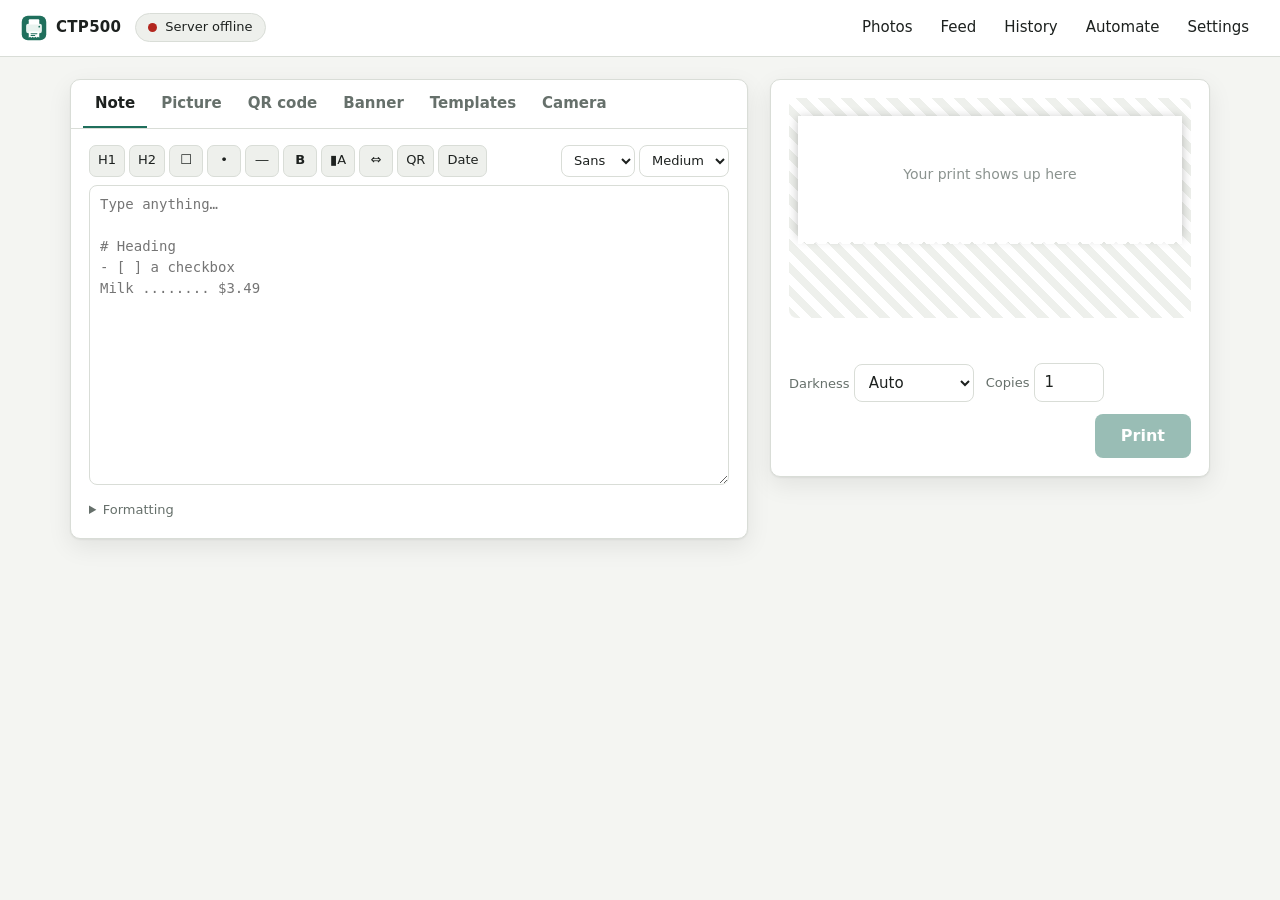
==== ctp500/web/index.html @ 68a2f4db "CTP500 Print Server 1.0.0 Your own app for the CTP500 Bluetooth thermal printer: a print server for " ====
<!doctype html>
<html lang="en">
<head>
<meta charset="utf-8">
<meta name="viewport" content="width=device-width, initial-scale=1">
<title>CTP500 Printer</title>
<link rel="icon" href="icon.svg" type="image/svg+xml">
<link rel="manifest" href="manifest.webmanifest">
<meta name="theme-color" content="#1f6f5c">
<link rel="stylesheet" href="style.css">
</head>
<body>
<header class="top">
  <div class="brand"><img src="icon.svg" alt="" width="28" height="28"><span>CTP500</span></div>
  <button class="status" id="status" type="button" title="Check the printer">
    <span class="dot"></span><span id="status-text">Connecting…</span>
  </button>
  <nav class="top-actions">
    <a class="ghost-nav" href="/photos" title="Browse, download, upload and print photos">Photos</a>
    <button type="button" class="ghost" id="feed-btn" title="Feed a little paper">Feed</button>
    <button type="button" class="ghost" data-panel="history">History</button>
    <button type="button" class="ghost" data-panel="automate">Automate</button>
    <button type="button" class="ghost" data-panel="settings">Settings</button>
  </nav>
</header>

<main class="layout">
  <section class="composer">
    <div class="tabs" role="tablist">
      <button role="tab" class="tab active" data-tab="note">Note</button>
      <button role="tab" class="tab" data-tab="picture">Picture</button>
      <button role="tab" class="tab" data-tab="qr">QR code</button>
      <button role="tab" class="tab" data-tab="banner">Banner</button>
      <button role="tab" class="tab" data-tab="templates">Templates</button>
      <button role="tab" class="tab" data-tab="camera">Camera</button>
    </div>

    <!-- NOTE -->
    <div class="pane active" data-pane="note">
      <div class="toolbar">
        <button type="button" data-insert="# " title="Big heading">H1</button>
        <button type="button" data-insert="## " title="Smaller heading">H2</button>
        <button type="button" data-insert="- [ ] " title="Checkbox">☐</button>
        <button type="button" data-insert="- " title="Bullet">•</button>
        <button type="button" data-insert="---" data-line title="Line">―</button>
        <button type="button" data-wrap="**" title="Bold line"><b>B</b></button>
        <button type="button" data-insert="> " title="White on black">▮A</button>
        <button type="button" data-insert="[center] " title="Center this line">⇔</button>
        <button type="button" data-insert="[qr] " title="QR code">QR</button>
        <button type="button" data-insert="{date}" data-inline title="Today's date at print time">Date</button>
        <span class="spacer"></span>
        <select id="note-font" title="Font">
          <option value="sans">Sans</option><option value="serif">Serif</option><option value="mono">Mono</option>
        </select>
        <select id="note-size" title="Text size">
          <option value="18">Small</option><option value="24" selected>Medium</option>
          <option value="30">Large</option><option value="38">Huge</option>
        </select>
      </div>
      <textarea id="note" spellcheck="true" placeholder="Type anything…&#10;&#10;# Heading&#10;- [ ] a checkbox&#10;Milk ........ $3.49"></textarea>
      <details class="help">
        <summary>Formatting</summary>
        <div class="help-grid">
          <code># Title</code><span>big centered heading (## and ### are smaller)</span>
          <code>- [ ] eggs</code><span>checkbox (<code>- [x]</code> is ticked)</span>
          <code>- eggs</code><span>bullet</span>
          <code>---</code><span>line (<code>- - -</code> dashed, <code>===</code> thick)</span>
          <code>**bold**</code><span>whole line bold</span>
          <code>&gt; Note</code><span>white text on a black bar</span>
          <code>Milk ..... $3</code><span>left and right with dots between</span>
          <code>[qr] link</code><span>QR code</span>
          <code>[banner] HI</code><span>huge sideways text</span>
          <code>[center] [right] [big] [small] [huge] [mono] [bold]</code><span>style one line</span>
          <code>{date} {time} {weekday}</code><span>filled in when it prints</span>
        </div>
      </details>
    </div>

    <!-- PICTURE -->
    <div class="pane" data-pane="picture">
      <label class="drop" id="drop">
        <input type="file" id="pic-file" accept="image/*" hidden>
        <div class="drop-empty" id="drop-empty">
          <strong>Drop a picture here</strong>
          <span>or click to choose one, or paste with Ctrl+V</span>
        </div>
        <img id="pic-thumb" alt="" hidden>
      </label>
      <div class="grid2">
        <label>Style
          <select id="pic-dither">
            <optgroup label="Photo">
              <option value="photo">Photo (thermal)</option>
              <option value="photoline">Photo + outlines</option>
              <option value="floyd">Photo (fine dots)</option>
              <option value="atkinson">Photo (crisp)</option>
              <option value="threshold">Black and white (logos, text)</option>
            </optgroup>
            <optgroup label="Drawing">
              <option value="line">Line drawing</option>
              <option value="artist">Artist sketch</option>
              <option value="sketch">Pencil sketch</option>
              <option value="coloring">Coloring page</option>
              <option value="poster">Poster</option>
              <option value="halftone">Halftone dots</option>
              <option value="hatch">Pen hatching</option>
            </optgroup>
          </select>
        </label>
        <label>Size
          <select id="pic-width">
            <option value="384">Full width</option><option value="288">Three quarters</option>
            <option value="192">Half</option><option value="128">Third</option>
          </select>
        </label>
        <label data-drawing hidden>Detail <input type="range" id="pic-detail" min="0" max="1" step="0.05" value="0.5"></label>
        <label data-drawing hidden>Line weight
          <select id="pic-weight"><option value="1">Thin</option><option value="2" selected>Medium</option><option value="3">Bold</option></select>
        </label>
        <label>Brightness <input type="range" id="pic-bright" min="0.4" max="1.8" step="0.05" value="1"></label>
        <label>Contrast <input type="range" id="pic-contrast" min="0.4" max="2.2" step="0.05" value="1"></label>
      </div>
      <div class="row-opts">
        <label class="check" title="Wide pictures print along the paper, as tall as the paper is wide"><input type="checkbox" id="pic-rotate"> Wide pictures sideways (bigger)</label>
        <label class="check"><input type="checkbox" id="pic-auto"> Auto contrast</label>
        <label class="check"><input type="checkbox" id="pic-invert"> Invert</label>
        <button type="button" class="ghost small" id="pic-clear">Remove picture</button>
      </div>
      <label>Text above <textarea id="pic-above" rows="2" placeholder="Optional (same formatting as Note)"></textarea></label>
      <label>Text below <textarea id="pic-below" rows="2" placeholder="Optional"></textarea></label>
    </div>

    <!-- QR -->
    <div class="pane" data-pane="qr">
      <div class="seg" id="qr-kind">
        <button type="button" class="active" data-kind="link">Link or text</button>
        <button type="button" data-kind="wifi">Wi-Fi</button>
      </div>
      <div data-qr="link">
        <label>Link or text <input type="text" id="qr-data" placeholder="https://…"></label>
      </div>
      <div data-qr="wifi" hidden>
        <div class="grid2">
          <label>Network name <input type="text" id="wifi-ssid" autocomplete="off"></label>
          <label>Password <input type="text" id="wifi-pass" autocomplete="off"></label>
          <label>Security
            <select id="wifi-sec"><option value="WPA">WPA/WPA2/WPA3</option><option value="WEP">WEP</option><option value="nopass">None</option></select>
          </label>
          <label class="check"><input type="checkbox" id="wifi-hidden"> Hidden network</label>
        </div>
      </div>
      <div class="grid2">
        <label>Size
          <select id="qr-size"><option value="384">Large</option><option value="260" selected>Medium</option><option value="170">Small</option></select>
        </label>
        <label>Caption <input type="text" id="qr-caption" placeholder="Optional, e.g. Scan for Wi-Fi"></label>
      </div>
    </div>

    <!-- BANNER -->
    <div class="pane" data-pane="banner">
      <label>Banner text <input type="text" id="banner-text" placeholder="HAPPY BIRTHDAY" maxlength="200"></label>
      <div class="grid2">
        <label>Font
          <select id="banner-font"><option value="sans">Sans</option><option value="serif">Serif</option><option value="mono">Mono</option></select>
        </label>
        <label class="check"><input type="checkbox" id="banner-bold" checked> Bold</label>
      </div>
      <p class="hint">Prints along the paper, as tall as the paper is wide. Turn the strip sideways to read it.</p>
    </div>

    <!-- TEMPLATES -->
    <div class="pane" data-pane="templates">
      <div class="cards" id="templates"></div>
    </div>

    <!-- CAMERA -->
    <div class="pane" data-pane="camera">
      <div class="photos-head">
        <p class="hint">Photos from the camera and uploads, as taken (full color). <b>Print</b> uses the camera print settings
          (Settings); <b>Edit</b> opens the photo in the Picture tab to print it any other way; <b>Save</b> downloads it.</p>
        <a class="button-link" href="/photos">Open photo browser</a>
        <a class="button-link" id="photos-zip" href="/api/camera/photos.zip" download>Download all</a>
      </div>
      <div class="photos" id="photos"></div>
    </div>
  </section>

  <aside class="output">
    <div class="paper-wrap">
      <div class="paper" id="paper">
        <img id="preview" alt="Print preview" hidden>
        <div class="paper-empty" id="paper-empty">Your print shows up here</div>
      </div>
    </div>
    <div class="meta" id="meta">&nbsp;</div>
    <div class="printbar">
      <label>Darkness
        <select id="darkness" title="Auto: photos print at the photo darkness (Settings), everything else at normal">
          <option value="auto" selected>Auto</option>
          <option value="light">Light</option><option value="normal">Normal</option>
          <option value="dark">Dark</option><option value="darkest">Darkest</option>
        </select>
      </label>
      <label>Copies <input type="number" id="copies" min="1" max="20" value="1"></label>
      <button type="button" class="primary" id="print-btn" disabled>Print</button>
    </div>
    <div class="progress" id="progress" hidden><div id="progress-bar"></div></div>
  </aside>
</main>

<!-- side panels -->
<div class="scrim" id="scrim" hidden></div>
<aside class="panel" id="panel-history" hidden>
  <div class="panel-head"><h2>History</h2><button type="button" class="ghost" data-close>Close</button></div>
  <div id="history-list" class="history"></div>
</aside>
<aside class="panel" id="panel-automate" hidden>
  <div class="panel-head"><h2>Automate</h2><button type="button" class="ghost" data-close>Close</button></div>
  <div class="automate" id="automate"></div>
</aside>

<aside class="panel" id="panel-settings" hidden>
  <div class="panel-head"><h2>Settings</h2><button type="button" class="ghost" data-close>Close</button></div>
  <div class="settings">
    <p class="hint">Saved on the print server, so they apply to every print: this app, Home Assistant and scripts.</p>
    <h3>Blank paper around each print</h3>
    <div class="setting">
      <label for="pad-top">Top</label>
      <div class="stepper">
        <button type="button" data-step="pad-top" data-by="-1" aria-label="Less top padding">−</button>
        <input type="number" id="pad-top" min="0" max="50" step="1" inputmode="decimal">
        <span>mm</span>
        <button type="button" data-step="pad-top" data-by="1" aria-label="More top padding">+</button>
      </div>
    </div>
    <div class="setting">
      <label for="pad-bottom">Bottom</label>
      <div class="stepper">
        <button type="button" data-step="pad-bottom" data-by="-1" aria-label="Less bottom padding">−</button>
        <input type="number" id="pad-bottom" min="0" max="50" step="1" inputmode="decimal">
        <span>mm</span>
        <button type="button" data-step="pad-bottom" data-by="1" aria-label="More bottom padding">+</button>
      </div>
    </div>
    <p class="hint">The bottom is what's left under the last line after you tear it off. The paper above the print
      also includes what was left from the last tear.</p>
    <h3>Photos</h3>
    <div class="setting">
      <label for="photo-look">Photo tones</label>
      <select id="photo-look">
        <option value="punchy">Punchy (more contrast)</option><option value="even">Even (more gray steps)</option>
      </select>
    </div>
    <p class="hint">Punchy keeps light areas clean and shadows bold: best for dim shots. Even prints lighter, with
      the gray steps measured on this printer kept apart: try it for bright, detailed photos.</p>
    <h3>Camera prints</h3>
    <div class="setting">
      <label for="cam-style">Style</label>
      <select id="cam-style">
        <option value="line">Line drawing</option><option value="artist">Artist sketch</option>
        <option value="sketch">Pencil sketch</option>
        <option value="coloring">Coloring page</option><option value="poster">Poster</option>
        <option value="halftone">Halftone dots</option><option value="hatch">Pen hatching</option>
        <option value="photo">Photo (thermal)</option><option value="photoline">Photo + outlines</option>
        <option value="floyd">Photo (fine dots)</option><option value="atkinson">Photo (crisp)</option>
      </select>
    </div>
    <div class="setting">
      <label for="cam-detail">Detail</label>
      <input type="range" id="cam-detail" min="0" max="1" step="0.05">
    </div>
    <div class="setting">
      <label for="cam-weight">Outline strength</label>
      <select id="cam-weight"><option value="1">Thin</option><option value="2">Medium</option><option value="3">Bold</option></select>
    </div>
    <div class="setting">
      <label for="cam-frame">Instant-photo frame</label>
      <input type="checkbox" id="cam-frame">
    </div>
    <div class="setting">
      <label for="cam-sideways">Print sideways (bigger)</label>
      <input type="checkbox" id="cam-sideways">
    </div>
    <div class="setting">
      <label for="cam-zoom" title="Crops to the people's heads and shoulders, up to 2x closer">Zoom in on faces</label>
      <input type="checkbox" id="cam-zoom">
    </div>
    <div class="setting">
      <label for="cam-sharpen" title="Faces redrawn sharp by a face restoration model (GFPGAN) on the desktop PC's graphics card, while its helper runs; with the PC off, photos print as taken">Sharpen faces (PC)</label>
      <input type="checkbox" id="cam-sharpen">
    </div>
    <div class="setting">
      <label for="cam-caption">Caption</label>
      <input type="text" id="cam-caption" maxlength="60" placeholder="{date}">
    </div>
    <p class="hint">The caption goes under the photo inside the frame. {date}, {time} and {weekday} fill in.</p>
    <div class="settings-preview">
      <img id="cam-preview" alt="Your newest photo with these settings" hidden>
      <div class="hint" id="cam-preview-meta">Take or upload a photo to see a preview here.</div>
    </div>
  </div>
</aside>

<div class="toasts" id="toasts"></div>
<script src="app.js"></script>
</body>
</html>
---- ctp500/web/style.css ----
:root {
  --bg: #f4f5f2;
  --surface: #ffffff;
  --surface-2: #eef0ec;
  --text: #1d211f;
  --muted: #66706b;
  --line: #d9ddd7;
  --accent: #1f6f5c;
  --accent-text: #ffffff;
  --accent-soft: #dcefe8;
  --danger: #b3261e;
  --warn: #a05a00;
  --ok: #1e7d3c;
  --shadow: 0 1px 2px rgba(0, 0, 0, .06), 0 8px 24px rgba(0, 0, 0, .08);
  --radius: 10px;
  color-scheme: light;
}
@media (prefers-color-scheme: dark) {
  :root {
    --bg: #141716;
    --surface: #1d211f;
    --surface-2: #262b28;
    --text: #e8ece9;
    --muted: #9aa49f;
    --line: #333a36;
    --accent: #4fb596;
    --accent-text: #08211a;
    --accent-soft: #1f3a31;
    --danger: #ff8a80;
    --warn: #f0b25a;
    --ok: #6fd28f;
    --shadow: 0 1px 2px rgba(0, 0, 0, .3), 0 8px 24px rgba(0, 0, 0, .35);
    color-scheme: dark;
  }
}

* { box-sizing: border-box; }
[hidden] { display: none !important; }
html, body { margin: 0; }
body {
  background: var(--bg);
  color: var(--text);
  font: 15px/1.45 system-ui, -apple-system, "Segoe UI", Roboto, sans-serif;
  min-height: 100vh;
}
button, input, select, textarea { font: inherit; color: inherit; }
code { font-family: ui-monospace, Consolas, monospace; font-size: .9em; }

/* ------------------------------------------------ header */
.top {
  position: sticky; top: 0; z-index: 5;
  display: flex; align-items: center; gap: 14px;
  padding: 10px 20px;
  background: var(--surface);
  border-bottom: 1px solid var(--line);
}
.brand { display: flex; align-items: center; gap: 8px; font-weight: 700; letter-spacing: .02em; }
.top-actions { margin-left: auto; display: flex; gap: 6px; }
.status {
  display: inline-flex; align-items: center; gap: 8px;
  border: 1px solid var(--line); background: var(--surface-2);
  border-radius: 999px; padding: 4px 12px; cursor: pointer; font-size: 13px;
}
.status .dot { width: 9px; height: 9px; border-radius: 50%; background: var(--muted); }
.status.ok .dot { background: var(--ok); }
.status.busy .dot { background: var(--warn); animation: pulse 1s infinite; }
.status.bad .dot { background: var(--danger); }
@keyframes pulse { 50% { opacity: .35; } }

button.ghost {
  background: transparent; border: 1px solid transparent; border-radius: 8px;
  padding: 6px 10px; cursor: pointer; color: var(--text);
}
button.ghost:hover { background: var(--surface-2); border-color: var(--line); }
button.ghost.small { padding: 3px 8px; font-size: 13px; }
button.primary {
  background: var(--accent); color: var(--accent-text); border: 0; border-radius: 8px;
  padding: 10px 26px; font-weight: 650; cursor: pointer; font-size: 16px;
}
button.primary:disabled { opacity: .45; cursor: default; }
button.primary:not(:disabled):hover { filter: brightness(1.08); }

/* ------------------------------------------------ layout */
.layout {
  display: grid; grid-template-columns: minmax(0, 1fr) 440px; gap: 22px;
  max-width: 1180px; margin: 0 auto; padding: 22px 20px 40px;
}
@media (max-width: 920px) {
  .layout { grid-template-columns: 1fr; }
  .top { flex-wrap: wrap; padding: 10px 16px; }
  .top-actions { margin-left: 0; width: 100%; justify-content: flex-end; }
}
.composer, .output {
  background: var(--surface); border: 1px solid var(--line); border-radius: var(--radius);
  box-shadow: var(--shadow);
}
.composer { padding: 0 18px 18px; min-width: 0; }
.output { padding: 18px; align-self: start; position: sticky; top: 74px; min-width: 0; }
@media (max-width: 920px) { .output { position: static; } }
@media (max-width: 560px) {
  .layout { padding: 14px 16px 32px; gap: 14px; }
  .composer { padding: 0 14px 14px; }
  .tabs { margin: 0 -14px 14px; padding: 0 6px; }
  .output { padding: 14px; }
  #note { min-height: 200px; }
  .paper-wrap { padding: 12px 8px; }
}

.tabs { display: flex; gap: 2px; border-bottom: 1px solid var(--line); margin: 0 -18px 16px; padding: 0 12px; overflow-x: auto; }
.tab {
  background: none; border: 0; padding: 13px 12px 11px; cursor: pointer; color: var(--muted);
  border-bottom: 2px solid transparent; white-space: nowrap; font-weight: 550;
}
.tab.active { color: var(--text); border-bottom-color: var(--accent); }
.pane { display: none; }
.pane.active { display: block; }

label { display: block; font-size: 13px; color: var(--muted); margin: 10px 0 0; }
label > input:not([type=checkbox]):not([type=range]), label > select, label > textarea { margin-top: 4px; }
input[type=text], input[type=number], select, textarea {
  width: 100%; background: var(--surface); border: 1px solid var(--line); border-radius: 8px;
  padding: 8px 10px; color: var(--text); font-size: 15px;
}
input:focus, select:focus, textarea:focus { outline: 2px solid var(--accent); outline-offset: -1px; border-color: transparent; }
input[type=range] { width: 100%; accent-color: var(--accent); }
textarea { resize: vertical; }
#note { min-height: 300px; font-family: ui-monospace, Consolas, monospace; font-size: 14px; line-height: 1.5; }
.check { display: inline-flex; align-items: center; gap: 6px; color: var(--text); font-size: 14px; margin-right: 14px; }
.check input { accent-color: var(--accent); width: 16px; height: 16px; }
.grid2 { display: grid; grid-template-columns: 1fr 1fr; gap: 0 14px; }
.grid2 .check { margin-top: 30px; }
@media (max-width: 520px) { .grid2 { grid-template-columns: 1fr; } .grid2 .check { margin-top: 12px; } }
.row-opts { display: flex; flex-wrap: wrap; align-items: center; gap: 6px; margin-top: 12px; }
.row-opts .ghost { margin-left: auto; }
.hint { color: var(--muted); font-size: 13px; }

.toolbar { display: flex; flex-wrap: wrap; gap: 4px; margin-bottom: 8px; align-items: center; }
.toolbar button {
  min-width: 34px; height: 32px; border: 1px solid var(--line); background: var(--surface-2);
  border-radius: 7px; cursor: pointer; font-size: 13px; padding: 0 8px;
}
.toolbar button:hover { border-color: var(--accent); }
.toolbar .spacer { flex: 1; }
.toolbar select { width: auto; padding: 4px 8px; font-size: 13px; height: 32px; }

.help { margin-top: 10px; font-size: 13px; color: var(--muted); }
.help summary { cursor: pointer; }
.help-grid { display: grid; grid-template-columns: max-content 1fr; gap: 4px 14px; margin-top: 8px; }
.help-grid code { color: var(--text); }

.drop {
  display: grid; place-items: center; min-height: 180px; margin: 0;
  border: 2px dashed var(--line); border-radius: var(--radius); cursor: pointer;
  background: var(--surface-2); text-align: center; padding: 12px; color: var(--muted);
}
.drop.over { border-color: var(--accent); background: var(--accent-soft); }
.drop strong { display: block; color: var(--text); font-size: 16px; margin-bottom: 4px; }
.drop img { max-width: 100%; max-height: 260px; border-radius: 6px; }

.seg { display: inline-flex; border: 1px solid var(--line); border-radius: 8px; overflow: hidden; margin-bottom: 4px; }
.seg button { border: 0; background: transparent; padding: 7px 14px; cursor: pointer; }
.seg button.active { background: var(--accent); color: var(--accent-text); }

.cards { display: grid; grid-template-columns: repeat(auto-fill, minmax(170px, 1fr)); gap: 10px; }
.card {
  text-align: left; border: 1px solid var(--line); background: var(--surface-2); border-radius: var(--radius);
  padding: 12px; cursor: pointer;
}
.card:hover { border-color: var(--accent); }
.card strong { display: block; margin-bottom: 2px; }
.card span { color: var(--muted); font-size: 13px; }

/* ------------------------------------------------ paper */
.paper-wrap {
  background: repeating-linear-gradient(45deg, var(--surface-2), var(--surface-2) 8px, var(--surface) 8px, var(--surface) 16px);
  border-radius: 8px; padding: 18px 0; max-height: calc(100vh - 290px); min-height: 220px; overflow: auto;
  display: flex; justify-content: center; align-items: flex-start;
}
.paper {
  width: 384px; max-width: 100%; background: #fff; box-shadow: 0 2px 10px rgba(0, 0, 0, .25);
  position: relative; min-height: 120px;
}
.paper::after { /* torn edge */
  content: ""; display: block; height: 8px;
  background: linear-gradient(-45deg, transparent 6px, #fff 0) 0 0 / 12px 8px, linear-gradient(45deg, transparent 6px, #fff 0) 0 0 / 12px 8px;
  position: absolute; left: 0; right: 0; bottom: -8px;
}
.paper img { display: block; width: 100%; image-rendering: pixelated; }
.paper-empty { color: #8b938f; text-align: center; padding: 48px 16px; font-size: 14px; }
.meta { color: var(--muted); font-size: 13px; margin: 12px 2px 0; min-height: 1.4em; }
.meta.error { color: var(--danger); }
.printbar { display: flex; flex-wrap: wrap; align-items: flex-end; gap: 12px; margin-top: 10px; }
.printbar label { margin: 0; }
.printbar select { width: 120px; }
.printbar input { width: 70px; }
.printbar .primary { margin-left: auto; }
.progress { height: 4px; background: var(--surface-2); border-radius: 2px; margin-top: 12px; overflow: hidden; }
.progress div { height: 100%; width: 0; background: var(--accent); transition: width .2s; }

/* ------------------------------------------------ side panels */
.scrim { position: fixed; inset: 0; background: rgba(0, 0, 0, .3); z-index: 9; }
.panel {
  position: fixed; top: 0; right: 0; bottom: 0; width: min(520px, 100vw); z-index: 10;
  background: var(--surface); border-left: 1px solid var(--line); box-shadow: var(--shadow);
  display: flex; flex-direction: column;
}
.panel-head { display: flex; align-items: center; padding: 12px 18px; border-bottom: 1px solid var(--line); }
.panel-head h2 { margin: 0; font-size: 18px; flex: 1; }
.history, .automate { overflow: auto; padding: 12px 18px 24px; }
.job { display: grid; grid-template-columns: 64px 1fr auto; gap: 12px; align-items: center; padding: 10px 0; border-bottom: 1px solid var(--line); }
.job img { width: 64px; max-height: 90px; object-fit: cover; object-position: top; background: #fff; border: 1px solid var(--line); border-radius: 4px; }
.job .title { font-weight: 600; overflow: hidden; text-overflow: ellipsis; white-space: nowrap; }
.job .sub { color: var(--muted); font-size: 12px; }
.job .sub .failed { color: var(--danger); }
.empty { color: var(--muted); padding: 24px 0; text-align: center; }
.automate h3 { font-size: 15px; margin: 18px 0 6px; }
.automate p { color: var(--muted); font-size: 13px; margin: 4px 0; }
.automate .code { position: relative; margin: 6px 0; }
.automate pre {
  background: var(--surface-2); border: 1px solid var(--line); border-radius: 8px; padding: 10px 64px 10px 12px;
  overflow-x: auto; font-size: 12.5px; margin: 0;
}
.automate .code button { position: absolute; top: 5px; right: 5px; font-size: 12px; background: var(--surface); border-color: var(--line); }

.photos-head { display: flex; align-items: flex-start; gap: 12px; }
.photos-head .hint { flex: 1; margin-top: 0; }
.button-link {
  display: inline-block; white-space: nowrap; text-decoration: none; color: var(--accent-text); background: var(--accent);
  border-radius: 8px; padding: 7px 14px; font-weight: 600; font-size: 14px;
}
.button-link:hover { filter: brightness(1.08); }
.photo .actions a { flex: 1; text-align: center; color: var(--text); text-decoration: none; font-size: 13px;
  padding: 4px 2px; border-radius: 8px; }
.photo .actions a:hover { background: var(--surface); }
.photos { display: grid; grid-template-columns: repeat(auto-fill, minmax(150px, 1fr)); gap: 10px; margin-top: 10px; }
.photo { border: 1px solid var(--line); border-radius: var(--radius); background: var(--surface-2); overflow: hidden; }
.photo img { display: block; width: 100%; aspect-ratio: 4 / 3; object-fit: cover; background: #000; }
.photo .sub { color: var(--muted); font-size: 12px; padding: 6px 8px 0; }
.photo .actions { display: flex; gap: 2px; padding: 4px 4px 6px; }
.photo .actions button { flex: 1; padding: 4px 2px; }
.setting input[type=range] { width: 160px; }
.setting input[type=text] { width: 200px; }
.setting select { width: 200px; }
.setting input[type=checkbox] { width: 18px; height: 18px; accent-color: var(--accent); }

.settings { overflow: auto; padding: 12px 18px 24px; }
.settings h3 { font-size: 15px; margin: 18px 0 4px; }
.setting { display: flex; align-items: center; justify-content: space-between; padding: 10px 0; border-bottom: 1px solid var(--line); }
.setting label { margin: 0; font-size: 15px; color: var(--text); }
.stepper { display: flex; align-items: center; gap: 6px; }
.stepper input { width: 64px; text-align: center; }
.stepper span { color: var(--muted); font-size: 13px; margin-right: 4px; }
.stepper button {
  width: 34px; height: 34px; border-radius: 8px; border: 1px solid var(--line); background: var(--surface-2);
  cursor: pointer; font-size: 18px; line-height: 1;
}
.stepper button:hover { border-color: var(--accent); }

.toasts { position: fixed; bottom: 18px; left: 50%; transform: translateX(-50%); display: grid; gap: 8px; z-index: 20; }
.toast {
  background: var(--text); color: var(--bg); padding: 10px 16px; border-radius: 8px; box-shadow: var(--shadow);
  font-size: 14px; max-width: 90vw; animation: rise .18s ease-out;
}
.toast.error { background: var(--danger); color: #fff; }
@keyframes rise { from { transform: translateY(8px); opacity: 0; } }

/* ------------------------------------------------ photo browser (photos.html) */
.photos-page .brand { color: var(--text); text-decoration: none; }
.page-title { font-size: 18px; margin: 0; font-weight: 650; }
.muted { color: var(--muted); font-weight: 400; }
.small { font-size: 13px; }
.gallery { max-width: 1280px; margin: 0 auto; padding: 8px 20px 48px; }
.day h2 { font-size: 15px; margin: 22px 0 10px; color: var(--muted); font-weight: 600; }
.grid { display: grid; grid-template-columns: repeat(auto-fill, minmax(170px, 1fr)); gap: 6px; }
@media (max-width: 560px) { .gallery { padding: 4px 8px 40px; } .grid { grid-template-columns: repeat(3, 1fr); gap: 3px; } }
.tile { padding: 0; border: 0; background: var(--surface-2); border-radius: 6px; overflow: hidden; cursor: pointer;
  aspect-ratio: 4 / 3; }
.tile img { width: 100%; height: 100%; object-fit: cover; display: block; transition: transform .15s; }
.tile:hover img { transform: scale(1.03); }
.page-progress { position: fixed; top: 0; left: 0; right: 0; margin: 0; border-radius: 0; z-index: 30; }
.drop-overlay {
  position: fixed; inset: 12px; z-index: 25; border: 3px dashed var(--accent); border-radius: 16px;
  background: color-mix(in srgb, var(--accent-soft) 85%, transparent); display: grid; place-items: center;
  font-size: 22px; font-weight: 650; color: var(--text); pointer-events: none;
}
body.viewing { overflow: hidden; }
.viewer { position: fixed; inset: 0; z-index: 20; background: #0d0f0e; color: #eef1ef; display: flex; flex-direction: column; }
.viewer-bar { display: flex; align-items: center; gap: 14px; padding: 10px 16px; font-size: 14px; }
.viewer-bar .viewer-when { flex: 1; color: #aab3ae; }
.viewer-bar .ghost, .viewer-actions .ghost { color: #eef1ef; }
.viewer-bar .ghost:hover, .viewer-actions .ghost:hover { background: #222826; border-color: #333a36; }
.viewer-stage { flex: 1; min-height: 0; display: flex; align-items: center; justify-content: center; gap: 16px; padding: 0 8px; }
.viewer-stage > img { max-width: 100%; max-height: 100%; object-fit: contain; min-width: 0; flex: 1 1 auto; }
.viewer-paper { flex: 0 0 auto; max-height: 100%; overflow: auto; text-align: center; }
.viewer-paper img { display: block; width: 384px; max-width: 100%; background: #fff; image-rendering: pixelated;
  box-shadow: 0 2px 12px rgba(0, 0, 0, .6); margin-bottom: 6px; }
.viewer-paper .muted { color: #aab3ae; }
.viewer-litho img { width: 420px; background: #000; image-rendering: auto; min-height: 120px; }
.viewer-litho .muted { max-width: 420px; margin: 0 auto; }
.litho-controls { display: flex; flex-wrap: wrap; justify-content: center; gap: 8px; margin: 4px 0 8px; }
.litho-controls select { width: auto; background: #1b1f1d; color: #eef1ef; border-color: #333a36; }
.nav { flex: 0 0 auto; width: 44px; height: 64px; border: 0; border-radius: 10px; background: #1b1f1d; color: #eef1ef;
  font-size: 34px; line-height: 1; cursor: pointer; }
.nav:disabled { opacity: .25; cursor: default; }
.viewer-actions { display: flex; flex-wrap: wrap; align-items: center; justify-content: center; gap: 8px; padding: 12px 16px 16px; }
.viewer-actions select { width: auto; background: #1b1f1d; color: #eef1ef; border-color: #333a36; }
.viewer-actions .on { background: #263b33; border-color: var(--accent); }
.ghost-link { color: #eef1ef; text-decoration: none; padding: 6px 10px; border-radius: 8px; border: 1px solid transparent; }
.ghost-link:hover { background: #222826; border-color: #333a36; }
.ghost.danger { color: #ff8a80 !important; }
@media (max-width: 720px) {
  .viewer-stage { flex-direction: column; }
  .viewer-stage .nav { display: none; }
  /* while previewing, the print takes the photo's place, as big as the screen allows: dot patterns blur when
     shrunk, which hid the difference between styles at 200 px (2026-10-30) */
  .viewer.previewing .viewer-stage > img { display: none; }
  .viewer-paper { width: 100%; }
  .viewer-paper img { width: 100%; max-width: 384px; margin: 0 auto 6px; }
  .viewer-litho img { max-width: 420px; }
}
.ghost-nav { color: var(--text); text-decoration: none; padding: 6px 10px; border-radius: 8px; border: 1px solid transparent; }
.ghost-nav:hover { background: var(--surface-2); border-color: var(--line); }
.photos-head { flex-wrap: wrap; }
.fab {
  position: fixed; right: 18px; bottom: 22px; z-index: 15; width: 64px; height: 64px; border-radius: 50%; border: 0;
  background: var(--accent); color: var(--accent-text); box-shadow: 0 4px 16px rgba(0, 0, 0, .35); cursor: pointer;
  display: none; place-items: center;
}
.fab:active { transform: scale(.96); }
@media (max-width: 720px) {
  .fab { display: grid; }
  #camera-btn { display: none; }      /* the round button replaces it on phones */
  .photos-page .top { gap: 8px; }
  .photos-page .top-actions { width: auto; margin-left: auto; }
}
body.viewing .fab { display: none; }
.viewer-actions .primary.counting { background: #b8860b; color: #fff; min-width: 15em; }
.settings-preview { margin-top: 14px; text-align: center; }
.settings-preview img { width: 384px; max-width: 100%; background: #fff; image-rendering: pixelated;
  box-shadow: 0 2px 10px rgba(0, 0, 0, .25); display: block; margin: 0 auto 6px; }
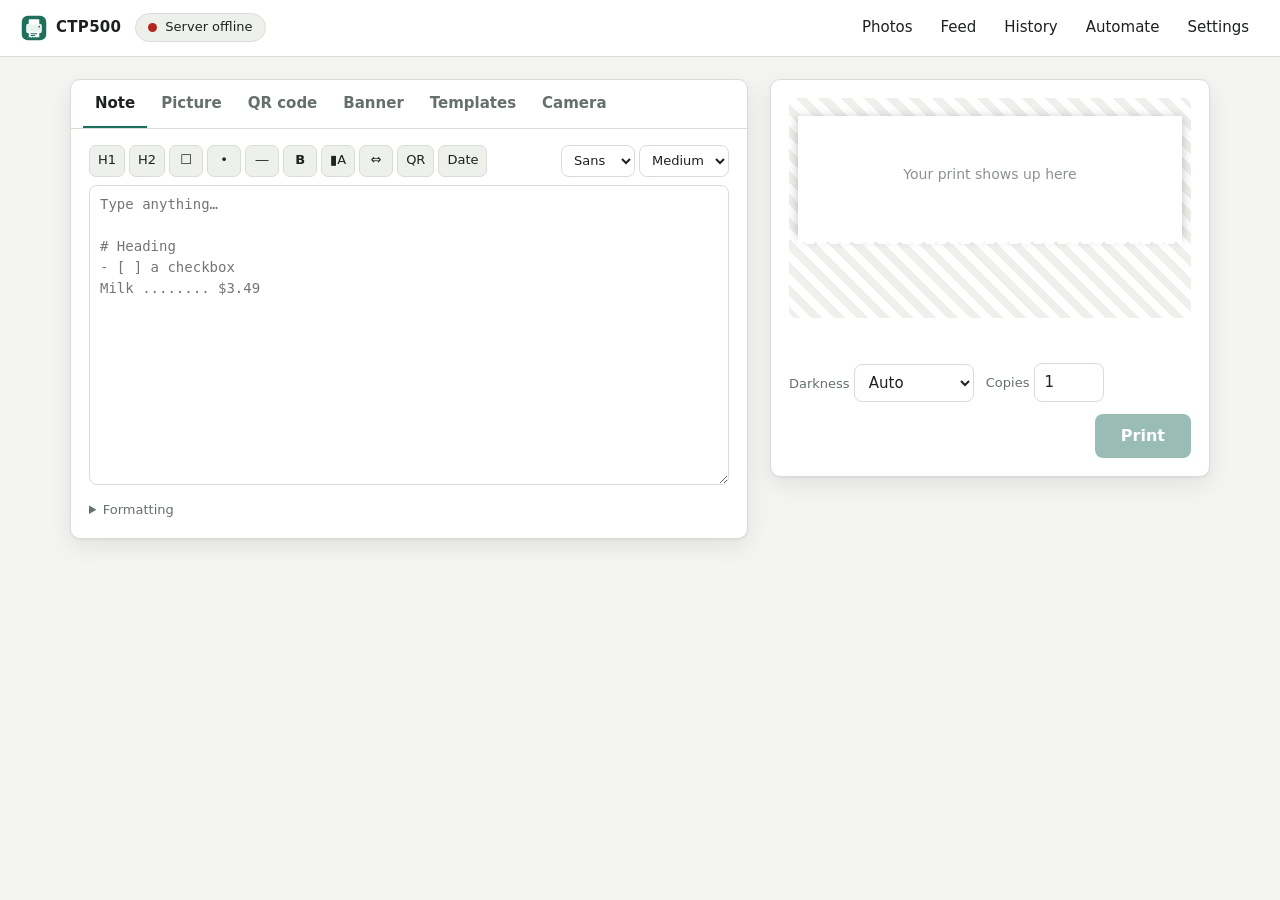
==== commit 841f1c1a: "A printer that isn't ready is a non-event; less memory (1.3.0) Fixes from a hands-on review of 1.2.0" ====
--- a/ctp500/web/index.html
+++ b/ctp500/web/index.html
@@ -195,6 +195,7 @@
     </div>
     <div class="meta" id="meta">&nbsp;</div>
     <div class="printbar">
+      <label id="printer-pick" hidden>Printer <select id="printer" title="Which printer this prints on"></select></label>
       <label>Darkness
         <select id="darkness" title="Auto: photos print at the photo darkness (Settings), everything else at normal">
           <option value="auto" selected>Auto</option>
@@ -205,22 +206,25 @@
       <label>Copies <input type="number" id="copies" min="1" max="20" value="1"></label>
       <button type="button" class="primary" id="print-btn" disabled>Print</button>
     </div>
-    <div class="progress" id="progress" hidden><div id="progress-bar"></div></div>
+    <div class="progress-row" id="progress-row" hidden>
+      <div class="progress" id="progress"><div id="progress-bar"></div></div>
+      <button type="button" class="ghost small" id="print-cancel">Cancel</button>
+    </div>
   </aside>
 </main>
 
 <!-- side panels -->
 <div class="scrim" id="scrim" hidden></div>
-<aside class="panel" id="panel-history" hidden>
+<aside class="panel" id="panel-history" role="dialog" aria-label="History" tabindex="-1" hidden>
   <div class="panel-head"><h2>History</h2><button type="button" class="ghost" data-close>Close</button></div>
   <div id="history-list" class="history"></div>
 </aside>
-<aside class="panel" id="panel-automate" hidden>
+<aside class="panel" id="panel-automate" role="dialog" aria-label="Automate" tabindex="-1" hidden>
   <div class="panel-head"><h2>Automate</h2><button type="button" class="ghost" data-close>Close</button></div>
   <div class="automate" id="automate"></div>
 </aside>
 
-<aside class="panel" id="panel-settings" hidden>
+<aside class="panel" id="panel-settings" role="dialog" aria-label="Settings" tabindex="-1" hidden>
   <div class="panel-head"><h2>Settings</h2><button type="button" class="ghost" data-close>Close</button></div>
   <div class="settings">
     <p class="hint">Saved on the print server, so they apply to every print: this app, Home Assistant and scripts.</p>
@@ -255,6 +259,10 @@
     <p class="hint">Punchy keeps light areas clean and shadows bold: best for dim shots. Even prints lighter, with
       the gray steps measured on this printer kept apart: try it for bright, detailed photos.</p>
     <h3>Camera prints</h3>
+    <div class="setting" id="cam-printer-row" hidden>
+      <label for="cam-printer">Printer</label>
+      <select id="cam-printer"></select>
+    </div>
     <div class="setting">
       <label for="cam-style">Style</label>
       <select id="cam-style">
--- a/ctp500/web/style.css
+++ b/ctp500/web/style.css
@@ -88,7 +88,12 @@
 @media (max-width: 920px) {
   .layout { grid-template-columns: 1fr; }
   .top { flex-wrap: wrap; padding: 10px 16px; }
-  .top-actions { margin-left: 0; width: 100%; justify-content: flex-end; }
+  .top-actions { margin-left: 0; width: 100%; justify-content: flex-end; flex-wrap: wrap; }
+}
+/* the five header buttons need ~380 px: on narrower phones "Photos" slid off the left edge (2026-11-21) */
+@media (max-width: 420px) {
+  .top-actions { justify-content: space-between; gap: 0; }
+  .top-actions .ghost, .top-actions .ghost-nav { padding-left: 6px; padding-right: 6px; }
 }
 .composer, .output {
   background: var(--surface); border: 1px solid var(--line); border-radius: var(--radius);
@@ -196,6 +201,9 @@
 .printbar .primary { margin-left: auto; }
 .progress { height: 4px; background: var(--surface-2); border-radius: 2px; margin-top: 12px; overflow: hidden; }
 .progress div { height: 100%; width: 0; background: var(--accent); transition: width .2s; }
+.progress-row { display: flex; align-items: center; gap: 8px; margin-top: 8px; }
+.progress-row .progress { flex: 1; margin-top: 0; }
+.panel:focus, .viewer:focus { outline: none; }
 
 /* ------------------------------------------------ side panels */
 .scrim { position: fixed; inset: 0; background: rgba(0, 0, 0, .3); z-index: 9; }
@@ -238,6 +246,7 @@
 .photo .sub { color: var(--muted); font-size: 12px; padding: 6px 8px 0; }
 .photo .actions { display: flex; gap: 2px; padding: 4px 4px 6px; }
 .photo .actions button { flex: 1; padding: 4px 2px; }
+.photos-more { grid-column: 1 / -1; justify-self: center; }
 .setting input[type=range] { width: 160px; }
 .setting input[type=text] { width: 200px; }
 .setting select { width: 200px; }
@@ -262,6 +271,8 @@
   font-size: 14px; max-width: 90vw; animation: rise .18s ease-out;
 }
 .toast.error { background: var(--danger); color: #fff; }
+.toast-action { margin-left: 8px; padding: 4px 10px; border: 1px solid currentColor; border-radius: 6px;
+  background: transparent; color: inherit; font-weight: 650; cursor: pointer; }
 @keyframes rise { from { transform: translateY(8px); opacity: 0; } }
 
 /* ------------------------------------------------ photo browser (photos.html) */
